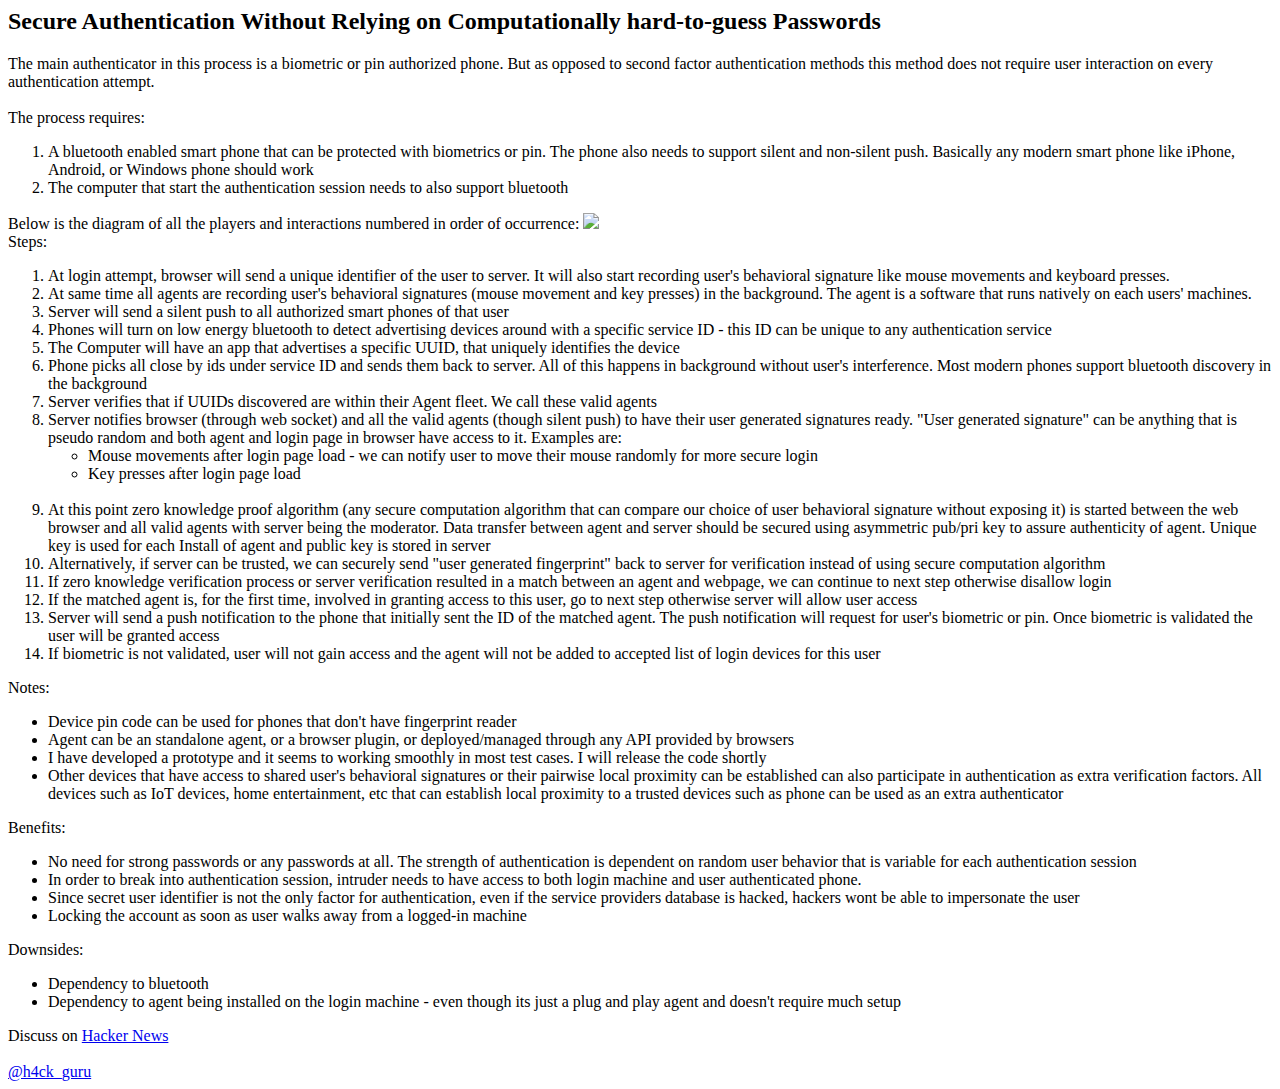
==== passwordless.html @ b35a17aa "fixed some of the spelling errors" ====
<html>
<head>
	<link rel="stylesheet" type="text/css" href="./assets/css/style.css">
	<title>
		h4ck.guru - Password-less authentication
	</title>
</head>
<body>
	<h2>Secure Authentication Without Relying on Computationally hard-to-guess Passwords</h2>

	The main authenticator in this process is a biometric or pin authorized phone. But as opposed to second factor authentication methods this method does not require user interaction on every authentication attempt.

	</br>
	</br>
	The process requires:
	<ol>
		<li>A bluetooth enabled smart phone that can be protected with biometrics or pin. The phone also needs to support silent and non-silent push. Basically any modern smart phone like iPhone, Android, or Windows phone should work</li>
		<li>The computer that start the authentication session needs to also support bluetooth</li>
	</ol>

	Below is the diagram of all the players and interactions numbered in order of occurrence:
	<img src="./assets/images/password-less.png" />
	</br>

	Steps:
	<ol>
		<li>At login attempt, browser will send a unique identifier of the user to server. It will also start recording user&#39;s behavioral signature like mouse movements and keyboard presses.</li>
		<li>At same time all agents are recording user&#39;s behavioral signatures (mouse movement and key presses) in the background. The agent is a software that runs natively on each users&#39; machines.</li>
		<li>Server will send a silent push to all authorized smart phones of that user</li>
		<li>Phones will turn on low energy bluetooth to detect advertising devices around with a specific service ID - this ID can be unique to any authentication service</li>
		<li>The Computer will have an app that advertises a specific UUID, that uniquely identifies the device</li> 
		<li>Phone picks all close by ids under service ID and sends them back to server. All of this happens in background without user&#39;s interference. Most modern phones support bluetooth discovery in the background</li>
		<li>Server verifies that if UUIDs discovered are within their Agent fleet. We call these valid agents</li>
		<li>Server notifies browser (through web socket) and all the valid agents (though silent push) to have their user generated signatures ready. &#34;User generated signature&#34; can be anything that is pseudo random and both agent and login page in browser have access to it. Examples are:
			<ul>
				<li>Mouse movements after login page load - we can notify user to move their mouse randomly for more secure login</li>
				<li>Key presses after login page load</li>
			</ul>
			<br/>
		</li>
		<li>At this point zero knowledge proof algorithm (any secure computation algorithm that can compare our choice of user behavioral signature without exposing it) is started between the web browser and all valid agents with server being the moderator. Data transfer between agent and server should be secured using asymmetric pub/pri key to assure authenticity of agent. Unique key is used for each Install of agent and public key is stored in server</li>
		<li>Alternatively, if server can be trusted, we can securely send &#34;user generated fingerprint&#34; back to server for verification instead of using secure computation algorithm</li>
		<li>If zero knowledge verification process or server verification resulted in a match between an agent and webpage, we can continue to next step otherwise disallow login</li>
		<li>If the matched agent is, for the first time, involved in granting access to this user, go to next step otherwise server will allow user access</li>
		<li>Server will send a push notification to the phone that initially sent the ID of the matched agent. The push notification will request for user&#39;s biometric or pin. Once biometric is validated the user will be granted access</li>
		<li>If biometric is not validated, user will not gain access and the agent will not be added to accepted list of login devices for this user</li>
	</ol>
	Notes:
	<ul>
		<li>Device pin code can be used for phones that don&#39;t have fingerprint reader</li>
		<li>Agent can be an standalone agent, or a browser plugin, or deployed/managed through any API provided by browsers</li>
		<li>I have developed a prototype and it seems to working smoothly in most test cases. I will release the code shortly</li>
		<li> Other devices that have access to shared user&#39;s behavioral signatures or their pairwise local proximity can be established can also participate in authentication as extra verification factors. All devices such as IoT devices, home entertainment, etc that can establish local proximity to a trusted devices such as phone can be used as an extra authenticator</li>
	</ul>
	Benefits:
	<ul>
		<li>No need for strong passwords or any passwords at all. The strength of authentication is dependent on random user behavior that is variable for each authentication session</li>
		<li>In order to break into authentication session, intruder needs to have access to both login machine and user authenticated phone.</li>
		<li>Since secret user identifier is not the only factor for authentication, even if the service providers database is hacked, hackers wont be able to impersonate the user</li>
		<li>Locking the account as soon as user walks away from a logged-in machine</li>
	</ul>
	Downsides:
	<ul>
		<li>Dependency to bluetooth</li>
		<li>Dependency to agent being installed on the login machine - even though its just a plug and play agent and doesn't require much setup</li>
	</ul>
	Discuss on <a href="https://news.ycombinator.com/item?id=">Hacker News</a>
	<br/>
	<br/>
	<a href="https://twitter.com/h4ck_guru">@h4ck_guru</a>
</body>
</html>
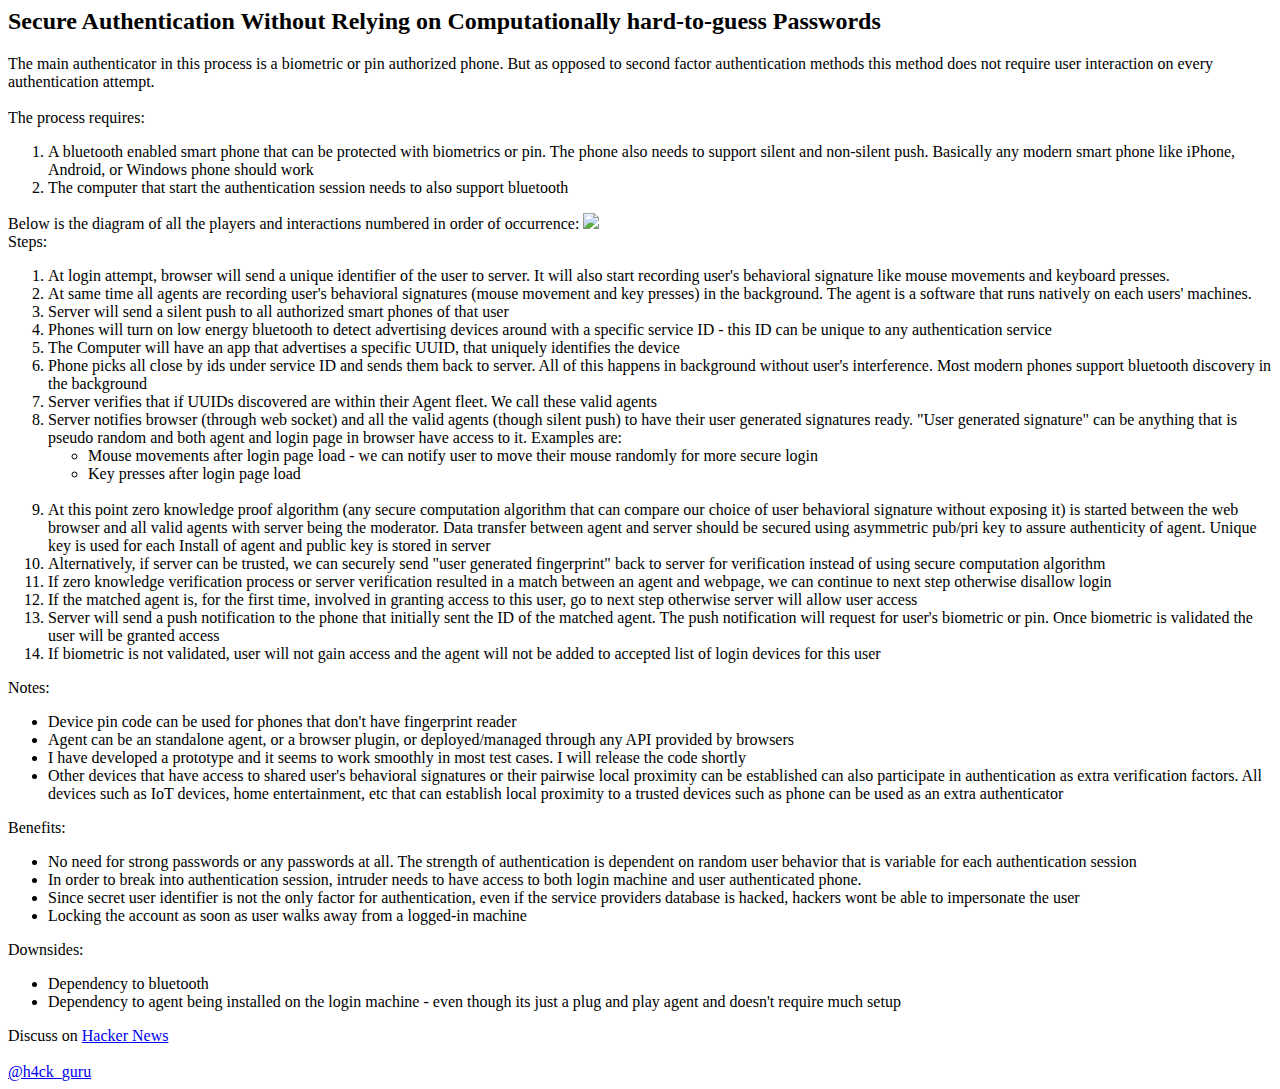
==== commit 823c403b: "typo" ====
--- a/passwordless.html
+++ b/passwordless.html
@@ -49,7 +49,7 @@
 	<ul>
 		<li>Device pin code can be used for phones that don&#39;t have fingerprint reader</li>
 		<li>Agent can be an standalone agent, or a browser plugin, or deployed/managed through any API provided by browsers</li>
-		<li>I have developed a prototype and it seems to working smoothly in most test cases. I will release the code shortly</li>
+		<li>I have developed a prototype and it seems to work smoothly in most test cases. I will release the code shortly</li>
 		<li> Other devices that have access to shared user&#39;s behavioral signatures or their pairwise local proximity can be established can also participate in authentication as extra verification factors. All devices such as IoT devices, home entertainment, etc that can establish local proximity to a trusted devices such as phone can be used as an extra authenticator</li>
 	</ul>
 	Benefits:
@@ -64,7 +64,7 @@
 		<li>Dependency to bluetooth</li>
 		<li>Dependency to agent being installed on the login machine - even though its just a plug and play agent and doesn't require much setup</li>
 	</ul>
-	Discuss on <a href="https://news.ycombinator.com/item?id=">Hacker News</a>
+	Discuss on <a href="https://news.ycombinator.com/item?id=12104696">Hacker News</a>
 	<br/>
 	<br/>
 	<a href="https://twitter.com/h4ck_guru">@h4ck_guru</a>
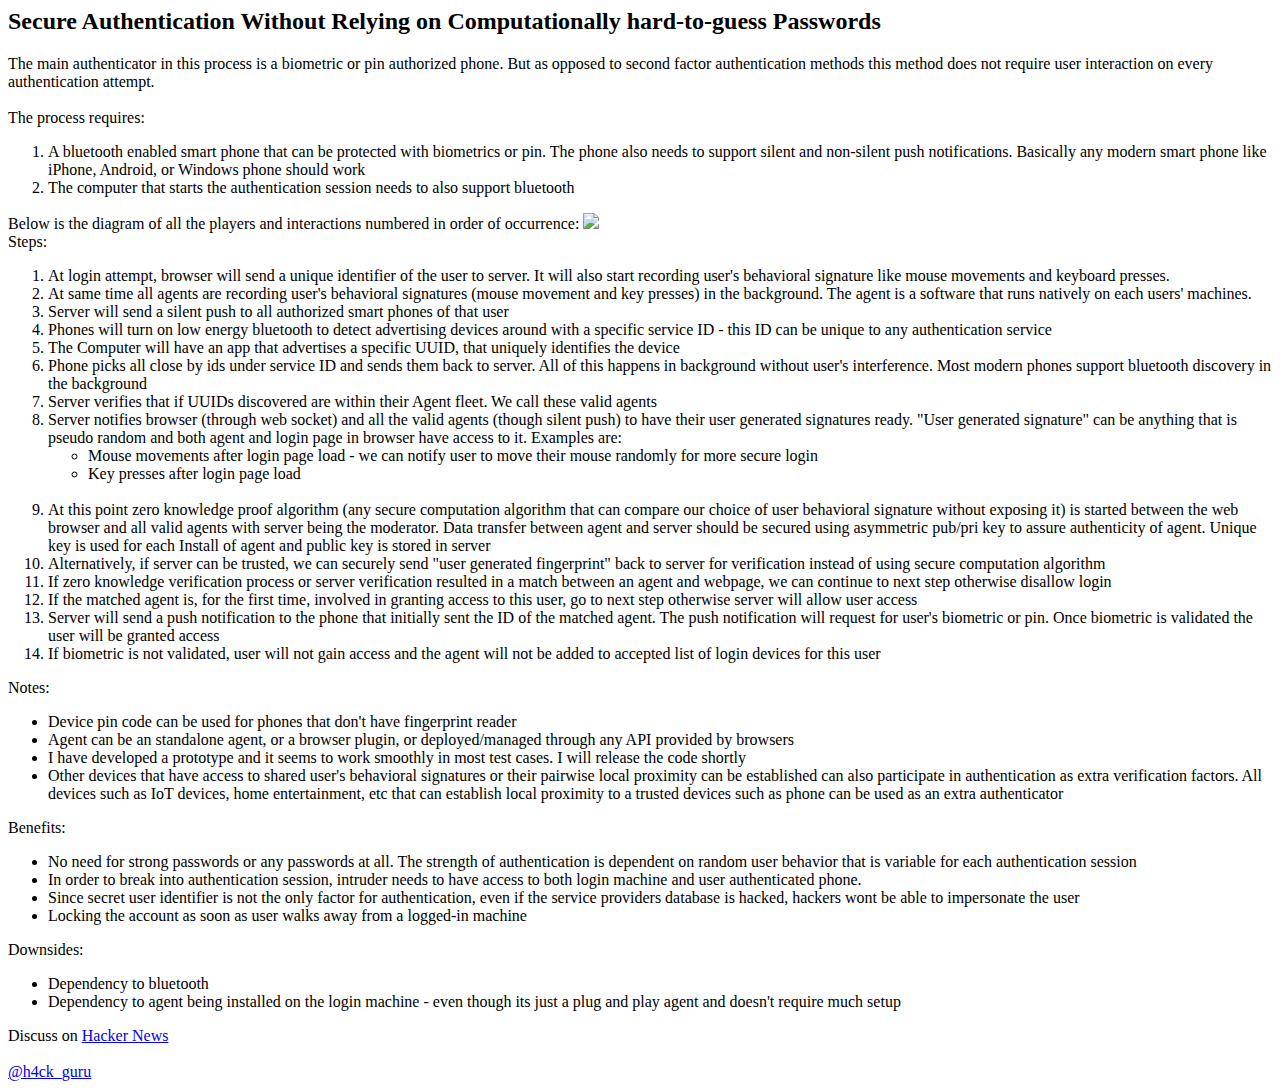
==== commit 8ede39fd: "typos" ====
--- a/passwordless.html
+++ b/passwordless.html
@@ -14,8 +14,8 @@
 	</br>
 	The process requires:
 	<ol>
-		<li>A bluetooth enabled smart phone that can be protected with biometrics or pin. The phone also needs to support silent and non-silent push. Basically any modern smart phone like iPhone, Android, or Windows phone should work</li>
-		<li>The computer that start the authentication session needs to also support bluetooth</li>
+		<li>A bluetooth enabled smart phone that can be protected with biometrics or pin. The phone also needs to support silent and non-silent push notifications. Basically any modern smart phone like iPhone, Android, or Windows phone should work</li>
+		<li>The computer that starts the authentication session needs to also support bluetooth</li>
 	</ol>
 
 	Below is the diagram of all the players and interactions numbered in order of occurrence:
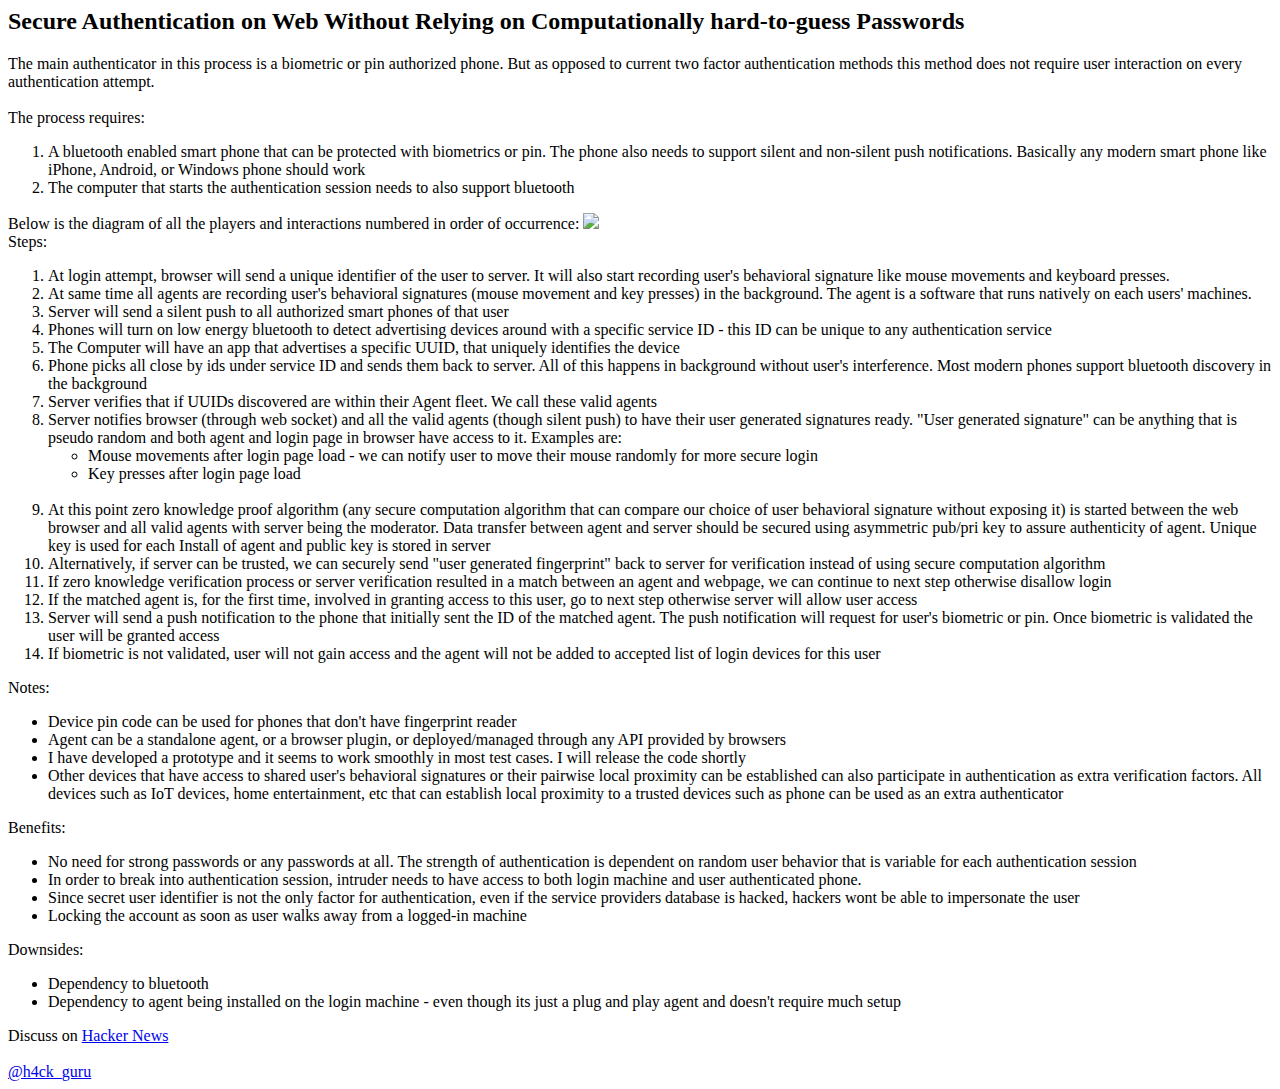
==== commit b3ae740f: "typo" ====
--- a/passwordless.html
+++ b/passwordless.html
@@ -6,9 +6,9 @@
 	</title>
 </head>
 <body>
-	<h2>Secure Authentication Without Relying on Computationally hard-to-guess Passwords</h2>
+	<h2>Secure Authentication on Web Without Relying on Computationally hard-to-guess Passwords</h2>
 
-	The main authenticator in this process is a biometric or pin authorized phone. But as opposed to second factor authentication methods this method does not require user interaction on every authentication attempt.
+	The main authenticator in this process is a biometric or pin authorized phone. But as opposed to current two factor authentication methods this method does not require user interaction on every authentication attempt.
 
 	</br>
 	</br>
@@ -48,7 +48,7 @@
 	Notes:
 	<ul>
 		<li>Device pin code can be used for phones that don&#39;t have fingerprint reader</li>
-		<li>Agent can be an standalone agent, or a browser plugin, or deployed/managed through any API provided by browsers</li>
+		<li>Agent can be a standalone agent, or a browser plugin, or deployed/managed through any API provided by browsers</li>
 		<li>I have developed a prototype and it seems to work smoothly in most test cases. I will release the code shortly</li>
 		<li> Other devices that have access to shared user&#39;s behavioral signatures or their pairwise local proximity can be established can also participate in authentication as extra verification factors. All devices such as IoT devices, home entertainment, etc that can establish local proximity to a trusted devices such as phone can be used as an extra authenticator</li>
 	</ul>
